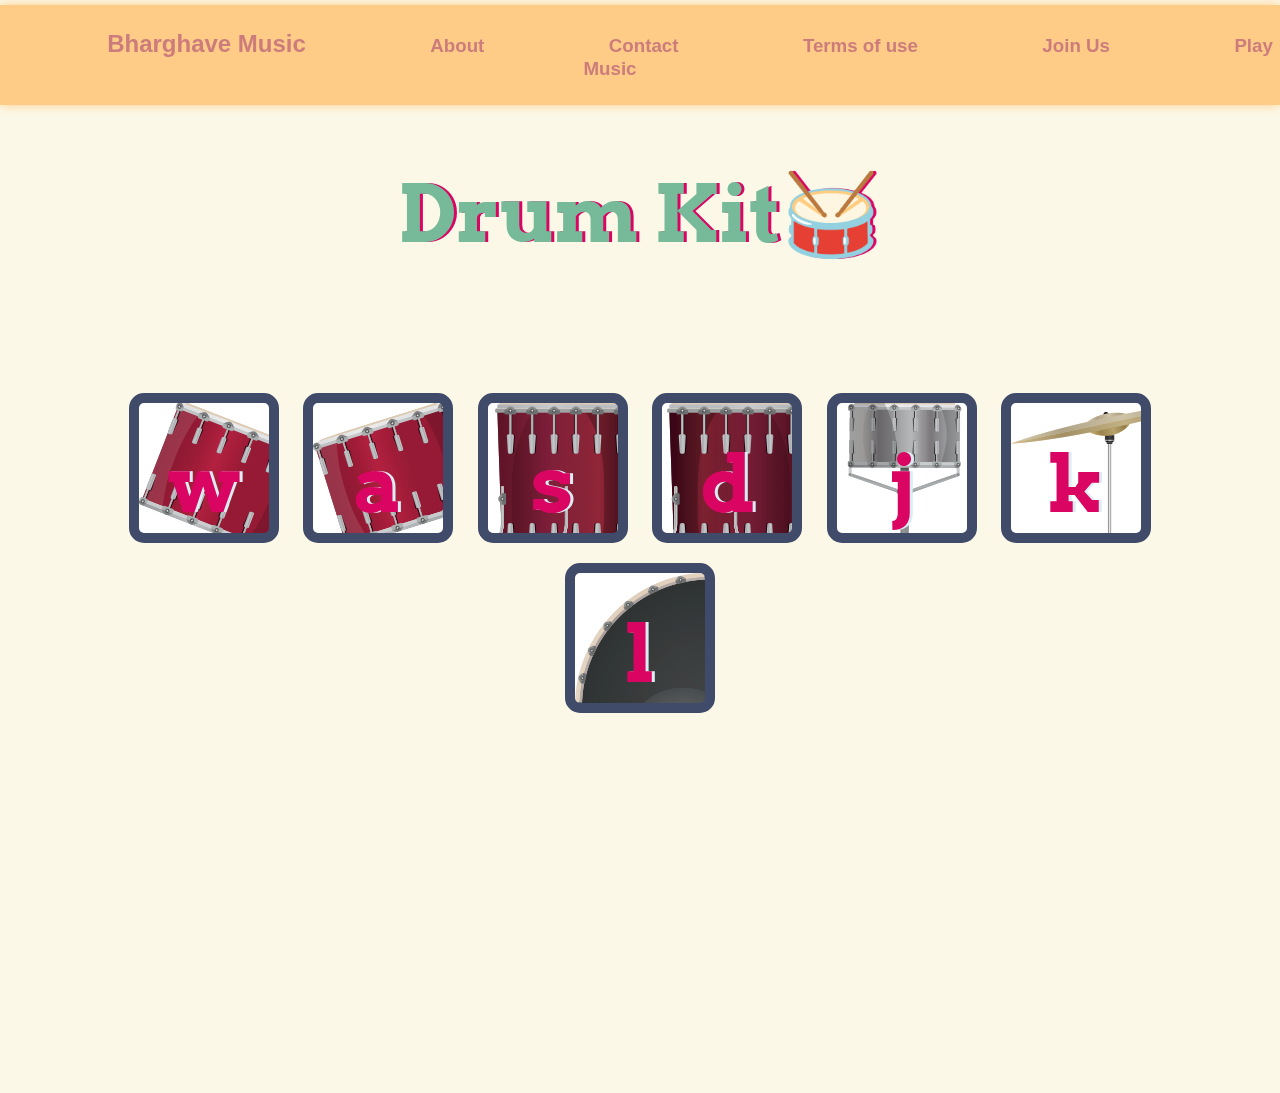
==== index.html @ b1642c6b "Add files via upload" ====
<!DOCTYPE html>
<html lang="en" dir="ltr">

<head>
  <meta charset="utf-8">
  <title>Drum Kit</title>
  <link rel="stylesheet" href="styles.css">
  <link href="https://fonts.googleapis.com/css?family=Arvo" rel="stylesheet">
  <style type=text/css>
            body
            {
            height: 105vh;
            margin-top: 80px;
            padding: 30px;
            background-size: cover;
            font-family: sans-serif;
            }
            header {
              background-color:#ffcc88 ;
            position: fixed;
            left: 0;
            right: 0;
            top: 5px;
            height: 100px;
            display: flex;
            align-items: center;
            box-shadow: 0 0 10px 0 #ffcc88;
            }
            header * {
            display: inline;
            }
            header li {
            margin: 60px;
            }
            header li a {
            color: #cd7c7c;
            text-decoration: none;
            }
            @media screen and (max-width: 600px) {
      .topnav a:not(:first-child) {display: none;}
      .topnav a.icon {
        float: right;
        display: block;
      }
    }

    @media screen and (max-width: 600px) {
      .topnav.responsive {position: relative;}
      .topnav.responsive .icon {
        position: absolute;
        right: 0;
        top: 0;
      }
      .topnav.responsive a {
        float: none;
        display: block;
        text-align: left;
      }
    }
            </style>
</head>

<body>
  <header>


            <nav>
            <ul>
            <li>

            <a href="#"> <h2>Bharghave Music</h2> </a>
            </li>
            <li>
            <a href="#"><h3>About</h3>  </a>
            </li>
            <li>
            <a href="#"> <h3>Contact</h3> </a>
            </li>
            <li> <a href="#"> <h3>Terms of use</h3> </a>
            </li>
            <li>
            <a href="#"> <h3>Join Us</h3> </a>
            </li>
            <li>
                <a href="index_01.html"> <h3>Play Music</h3> </a>
                </li>

            <a href="javascript:void(0);" class="icon" onclick="myFunction()">
                <i class="fa fa-bars"></i>
              </a>
            </ul>

            </nav>
            </header>
  <h1 id="title">Drum Kit🥁</h1>
  <div class="set">
    <button class="w drum">w</button>
    <button class="a drum">a</button>
    <button class="s drum">s</button>
    <button class="d drum">d</button>
    <button class="j drum">j</button>
    <button class="k drum">k</button>
    <button class="l drum">l</button>
  </div>


<script src="index.js" charset="utf-8"></script>

<footer>

</footer>
</body>
</html>
---- styles.css ----
body {
  text-align: center;
  background-color: #FCF8E8;
}

h1 {
  font-size: 5rem;
  color:#76BA99;
  font-family: "Arvo", cursive;
  text-shadow: 3px 0 #DA0463;

}

footer {
  color:#DBEDF3;
  font-family: sans-serif;
}

.w {
  background-image: url("images/tom1.png");
}

.a {
  background-image: url("images/tom2.png");
}

.s {
  background-image: url("images/tom3.png");
}

.d {
  background-image: url("images/tom4.png");
}

.j {
  background-image: url("images/snare.png");
}

.k {
  background-image: url("images/crash.png");
}

.l {
  background-image: url("images/kick.png");
}

.set {
  margin: 10% auto;
}

.pressed {
  box-shadow: 0 3px 4px 0 #DBEDF3;
  opacity: 0.5;
}

.red {
  color: red;
}

.drum {
  outline: none;
  border: 10px solid #404B69;
  font-size: 5rem;
  font-family: 'Arvo', cursive;
  line-height: 2;
  font-weight: 900;
  color: #DA0463;
  text-shadow: 3px 0 #DBEDF3;
  border-radius: 15px;
  display: inline-block;
  width: 150px;
  height: 150px;
  text-align: center;
  margin: 10px;
  background-color: white;
}
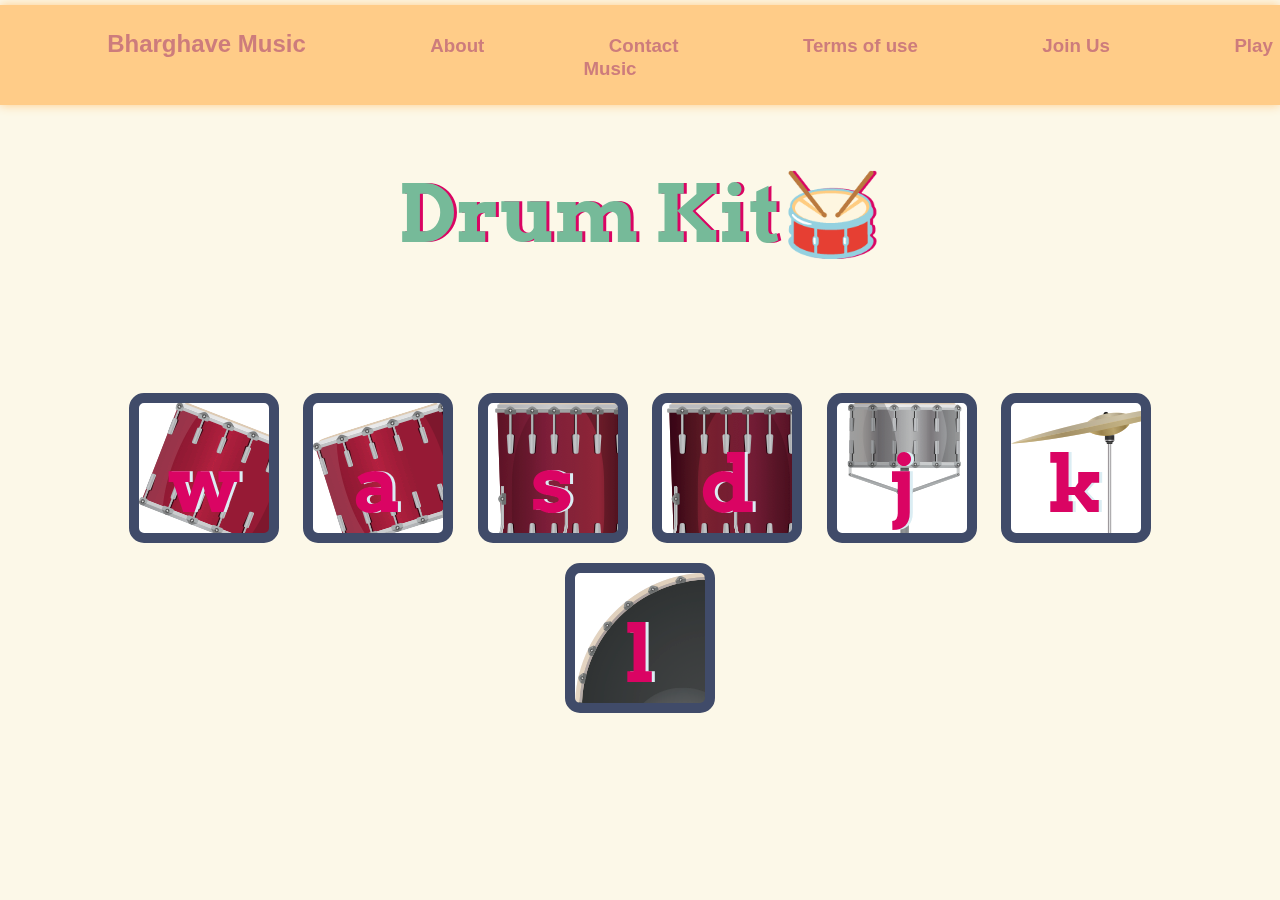
==== commit f3a736ac: "Update index.html" ====
--- a/index.html
+++ b/index.html
@@ -9,7 +9,7 @@
   <style type=text/css>
             body
             {
-            height: 105vh;
+            height: 50vh;
             margin-top: 80px;
             padding: 30px;
             background-size: cover;
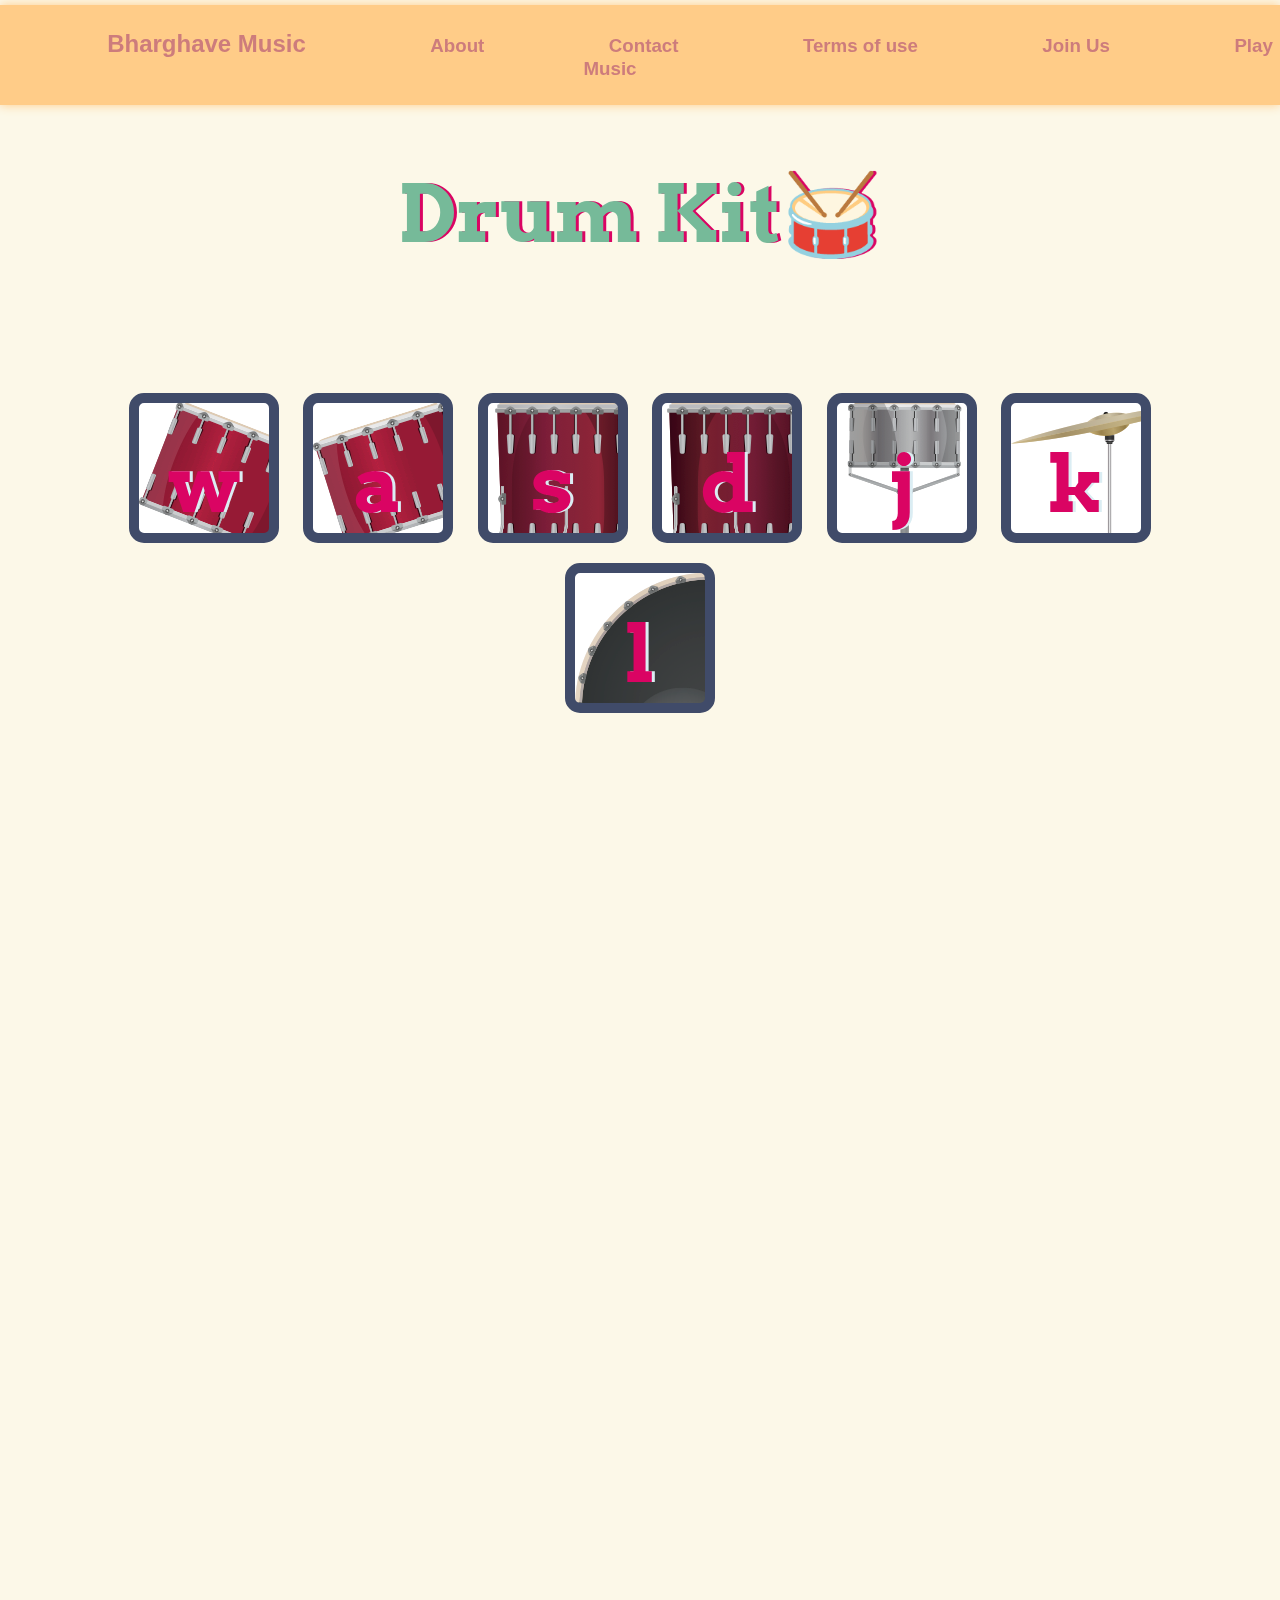
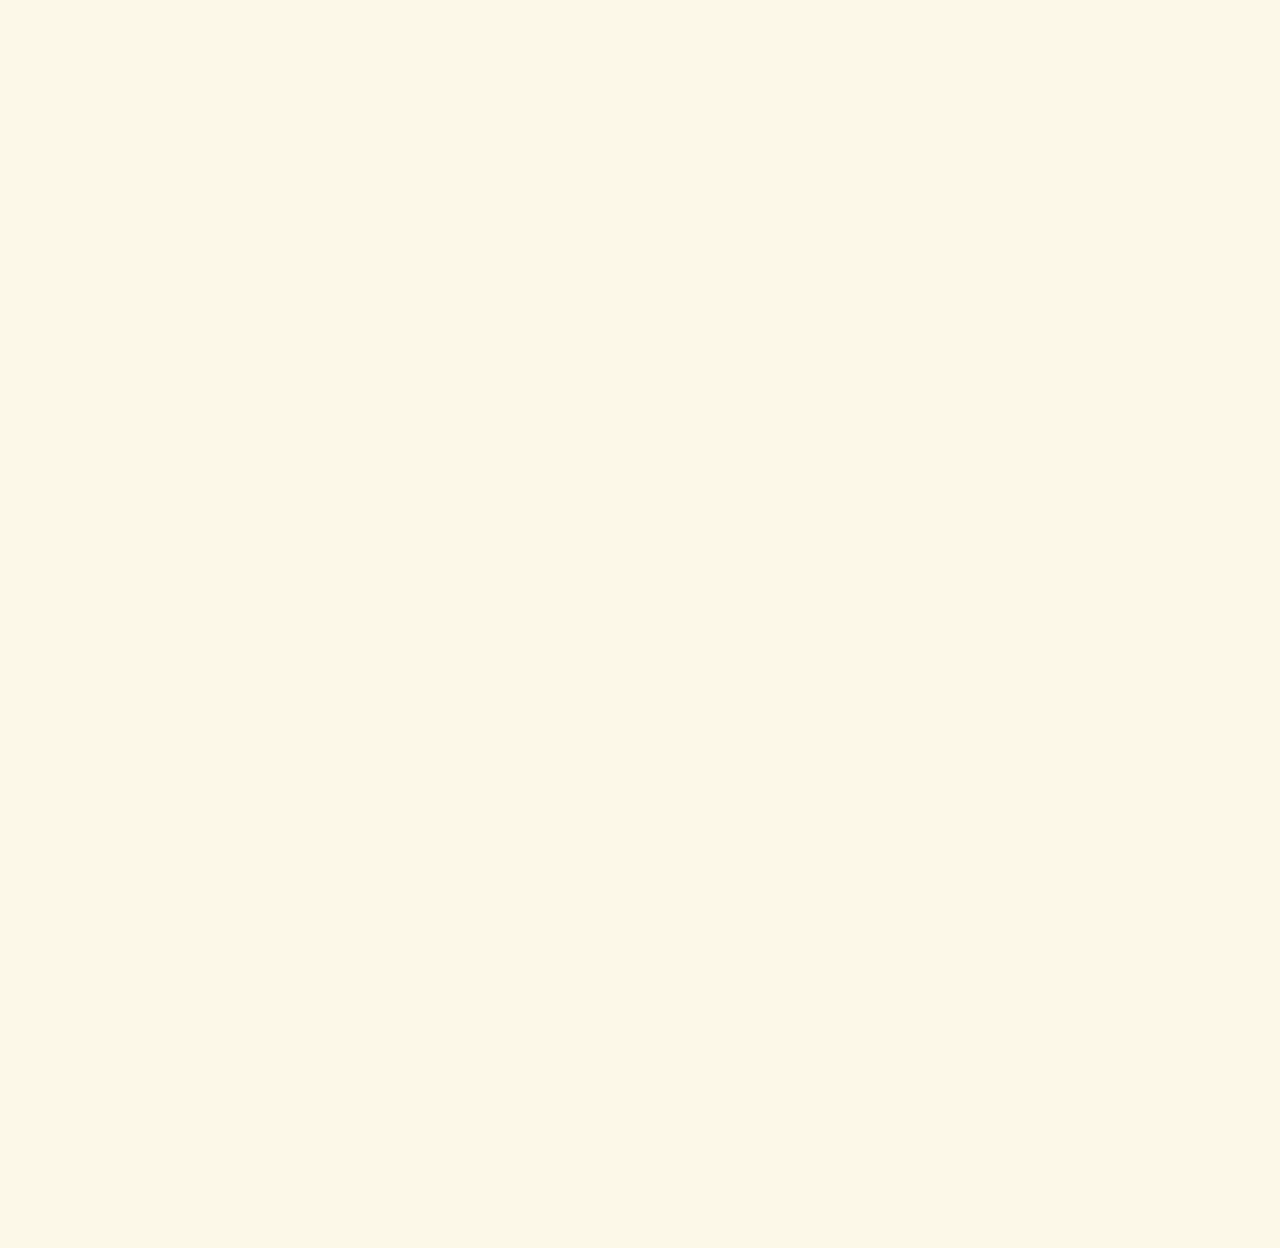
==== commit 1f153d85: "Update index.html" ====
--- a/index.html
+++ b/index.html
@@ -9,7 +9,7 @@
   <style type=text/css>
             body
             {
-            height: 50vh;
+            height: 300vh;
             margin-top: 80px;
             padding: 30px;
             background-size: cover;
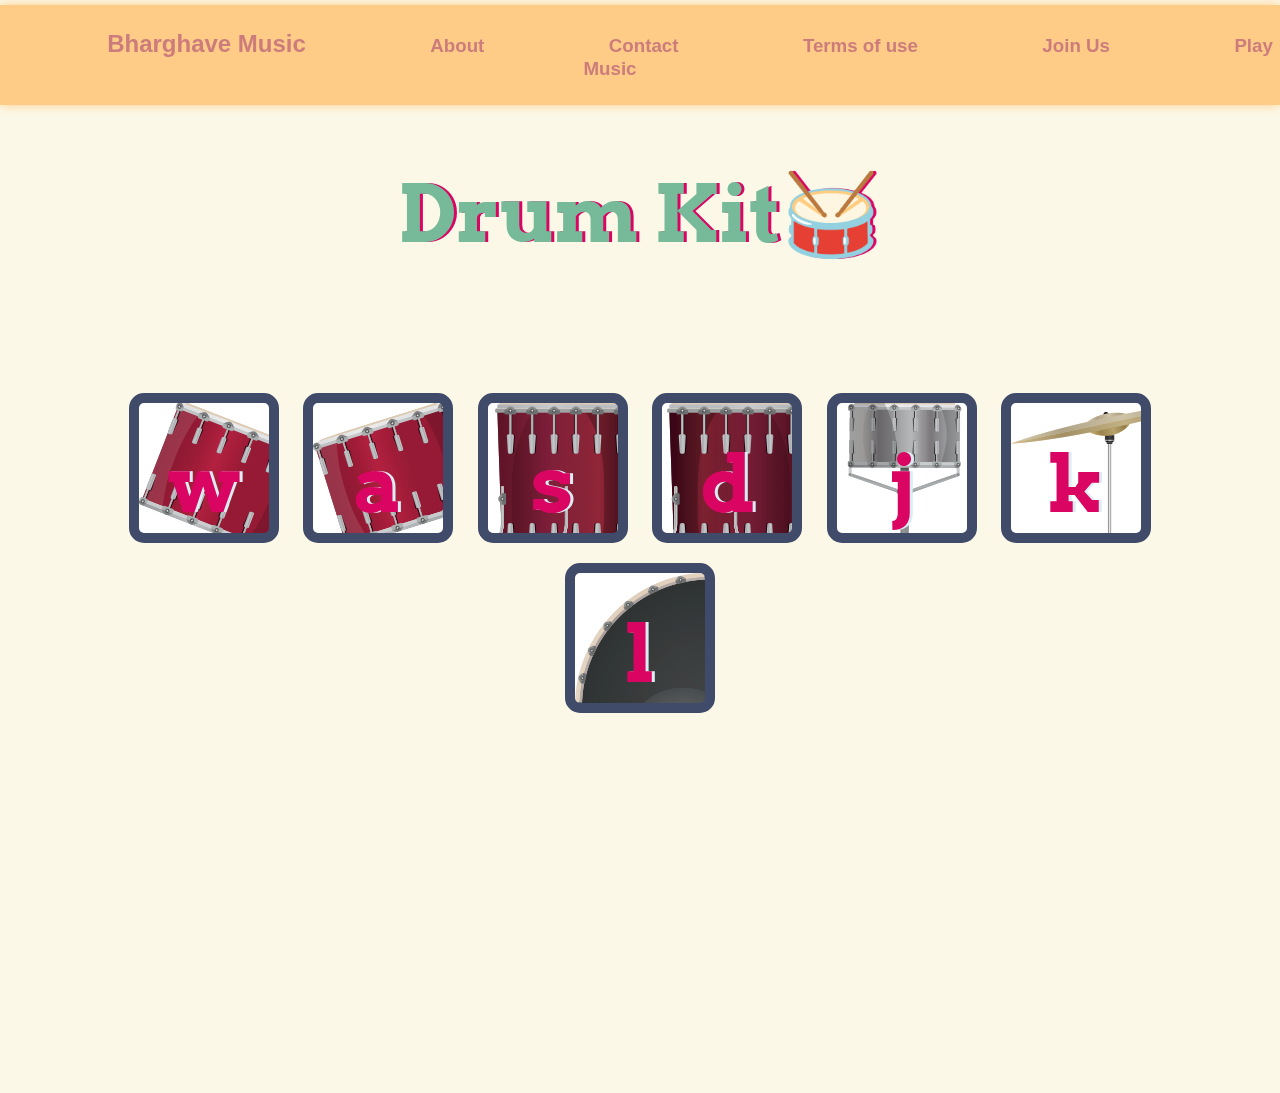
==== commit bb86f506: "Update index.html" ====
--- a/index.html
+++ b/index.html
@@ -9,7 +9,7 @@
   <style type=text/css>
             body
             {
-            height: 300vh;
+            height: 105vh;
             margin-top: 80px;
             padding: 30px;
             background-size: cover;
@@ -63,7 +63,7 @@
 <body>
   <header>
 
-
+<div>
             <nav>
             <ul>
             <li>
@@ -93,6 +93,7 @@
             </nav>
             </header>
   <h1 id="title">Drum Kit🥁</h1>
+    </div>
   <div class="set">
     <button class="w drum">w</button>
     <button class="a drum">a</button>
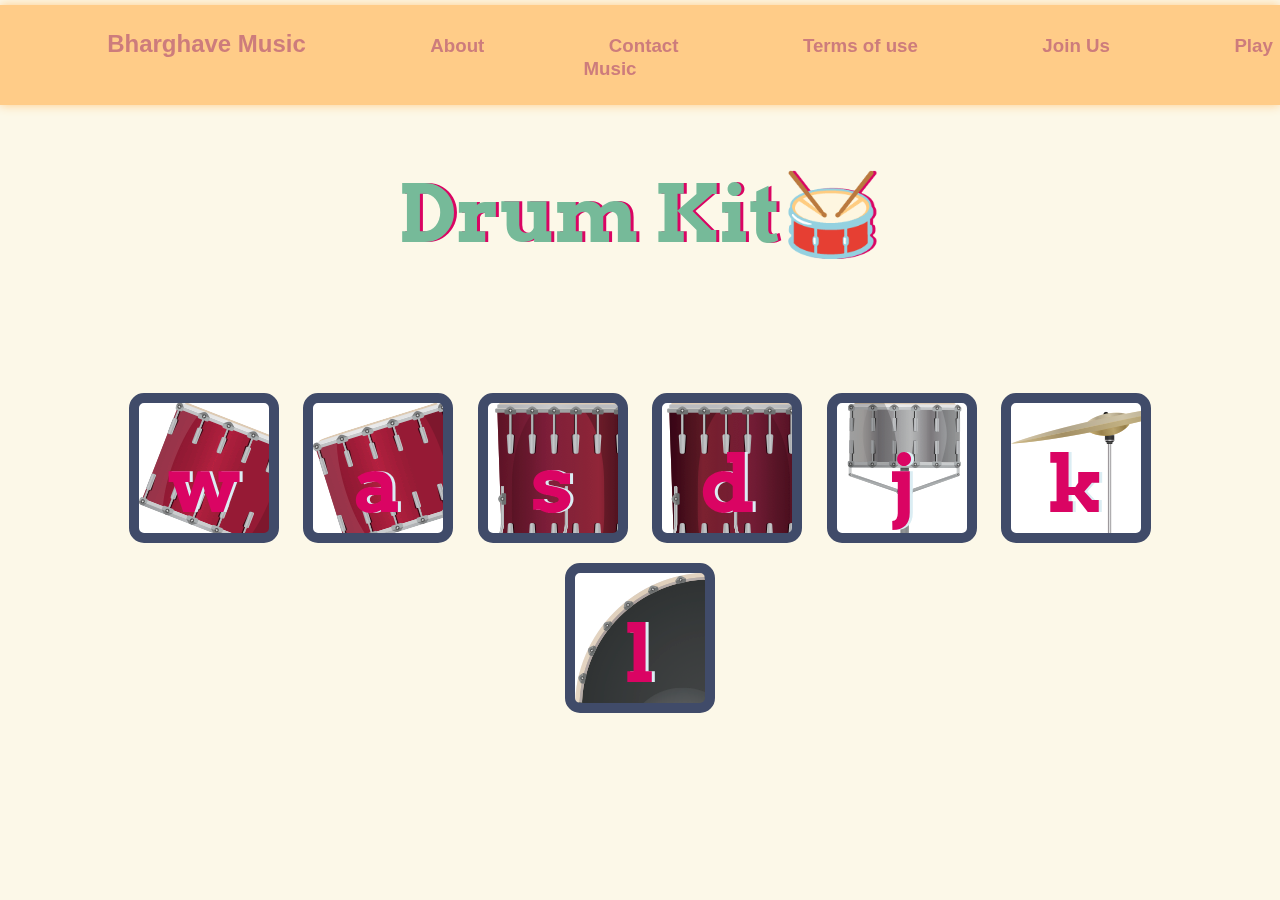
==== commit e3f2c7aa: "Update index.html" ====
--- a/index.html
+++ b/index.html
@@ -9,7 +9,7 @@
   <style type=text/css>
             body
             {
-            height: 105vh;
+
             margin-top: 80px;
             padding: 30px;
             background-size: cover;
@@ -63,7 +63,7 @@
 <body>
   <header>
 
-<div>
+
             <nav>
             <ul>
             <li>
@@ -93,7 +93,7 @@
             </nav>
             </header>
   <h1 id="title">Drum Kit🥁</h1>
-    </div>
+   
   <div class="set">
     <button class="w drum">w</button>
     <button class="a drum">a</button>
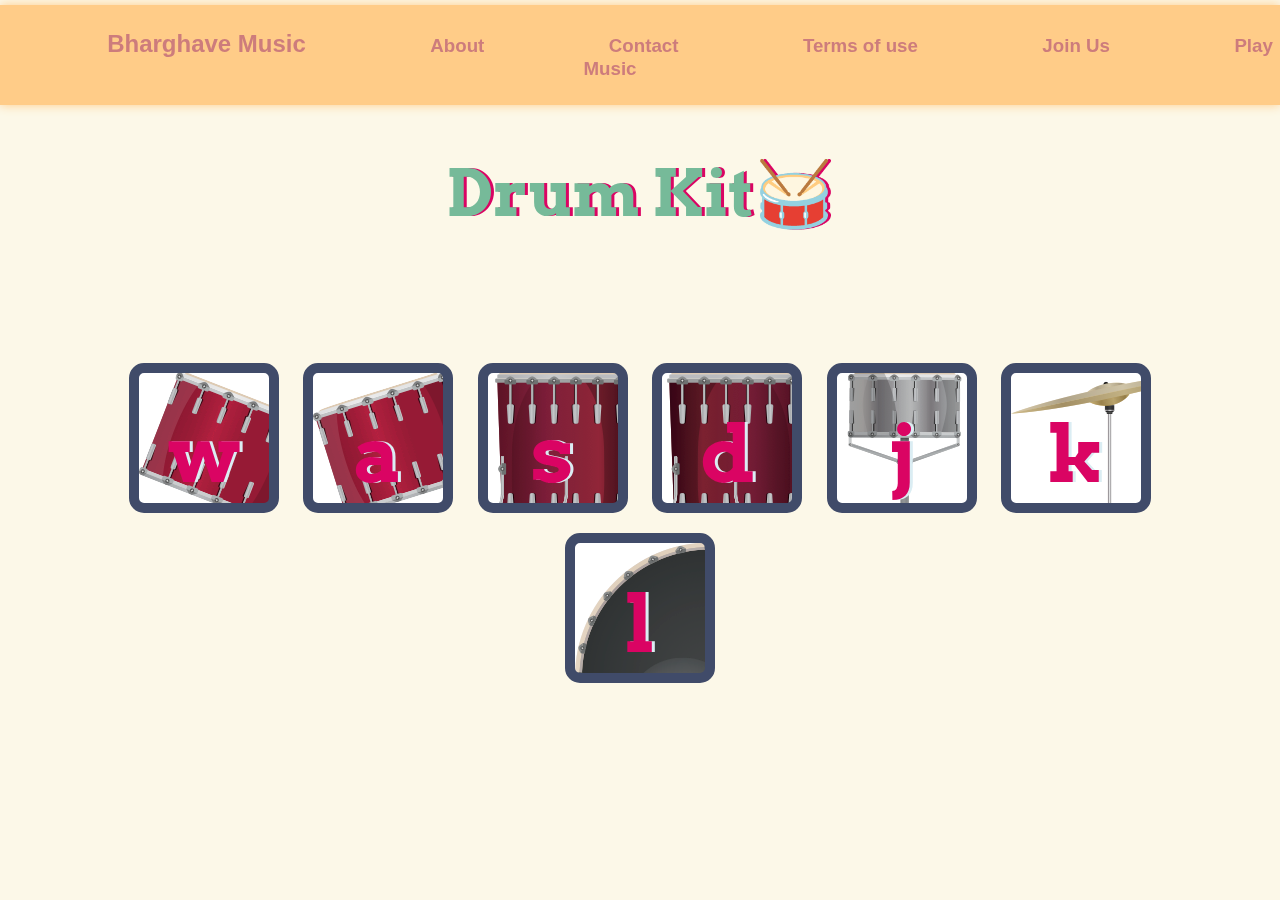
==== commit 91271ad3: "Update index.html" ====
--- a/index.html
+++ b/index.html
@@ -14,6 +14,7 @@
             padding: 30px;
             background-size: cover;
             font-family: sans-serif;
+              overflow: hidden;
             }
             header {
               background-color:#ffcc88 ;
--- a/styles.css
+++ b/styles.css
@@ -4,7 +4,7 @@
 }
 
 h1 {
-  font-size: 5rem;
+  font-size: 4rem;
   color:#76BA99;
   font-family: "Arvo", cursive;
   text-shadow: 3px 0 #DA0463;
